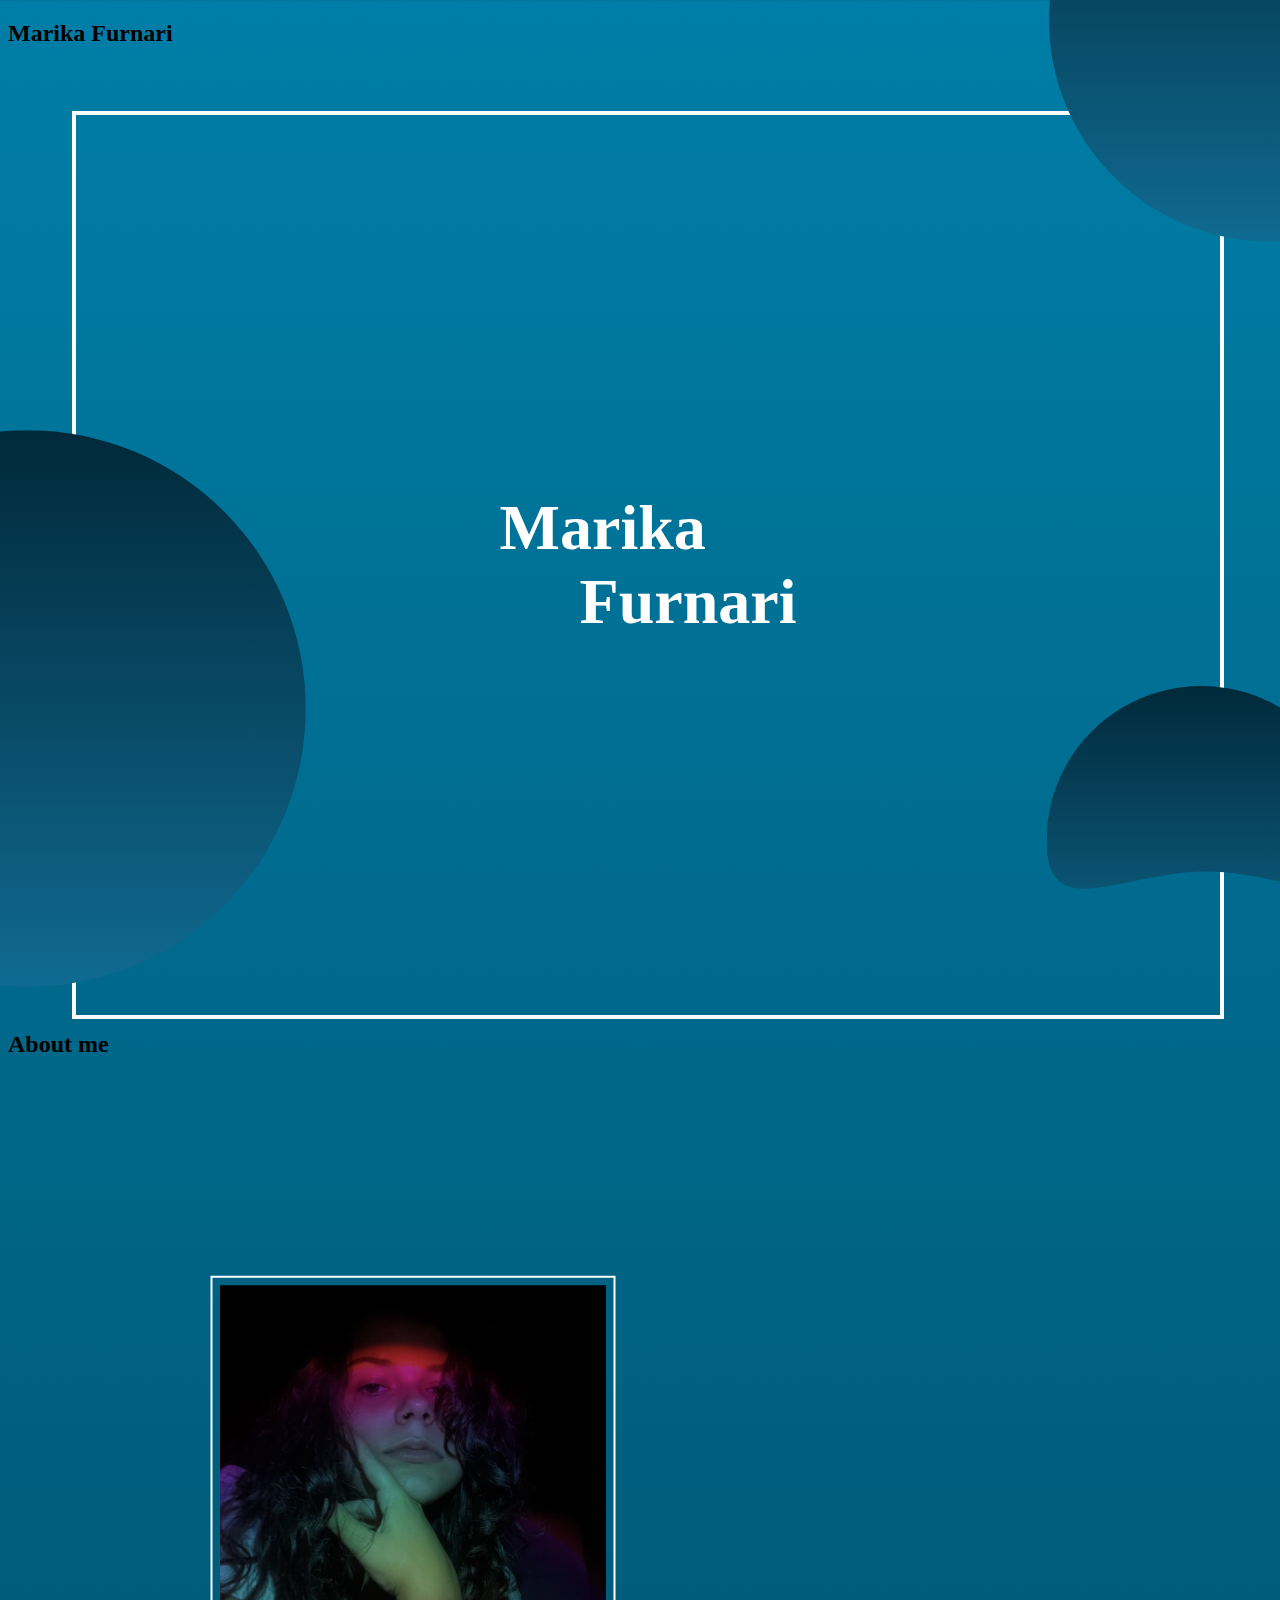
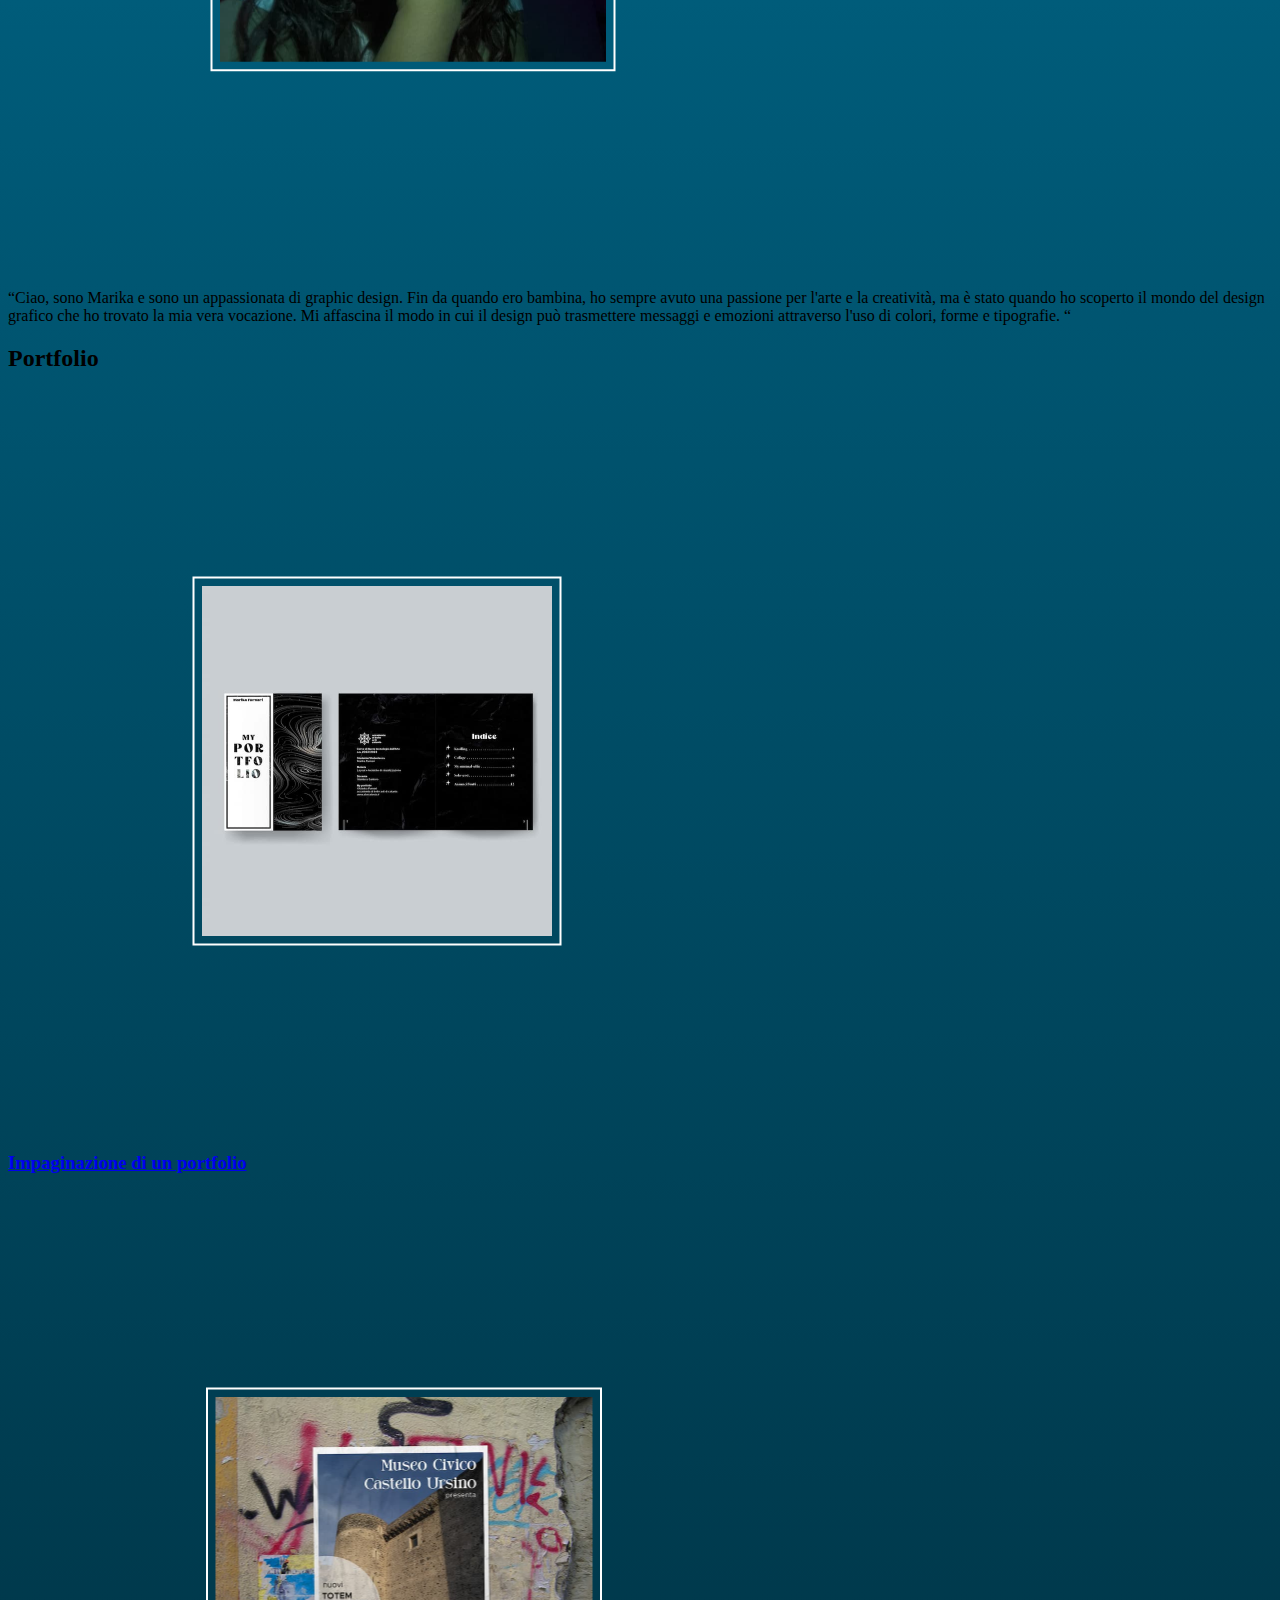
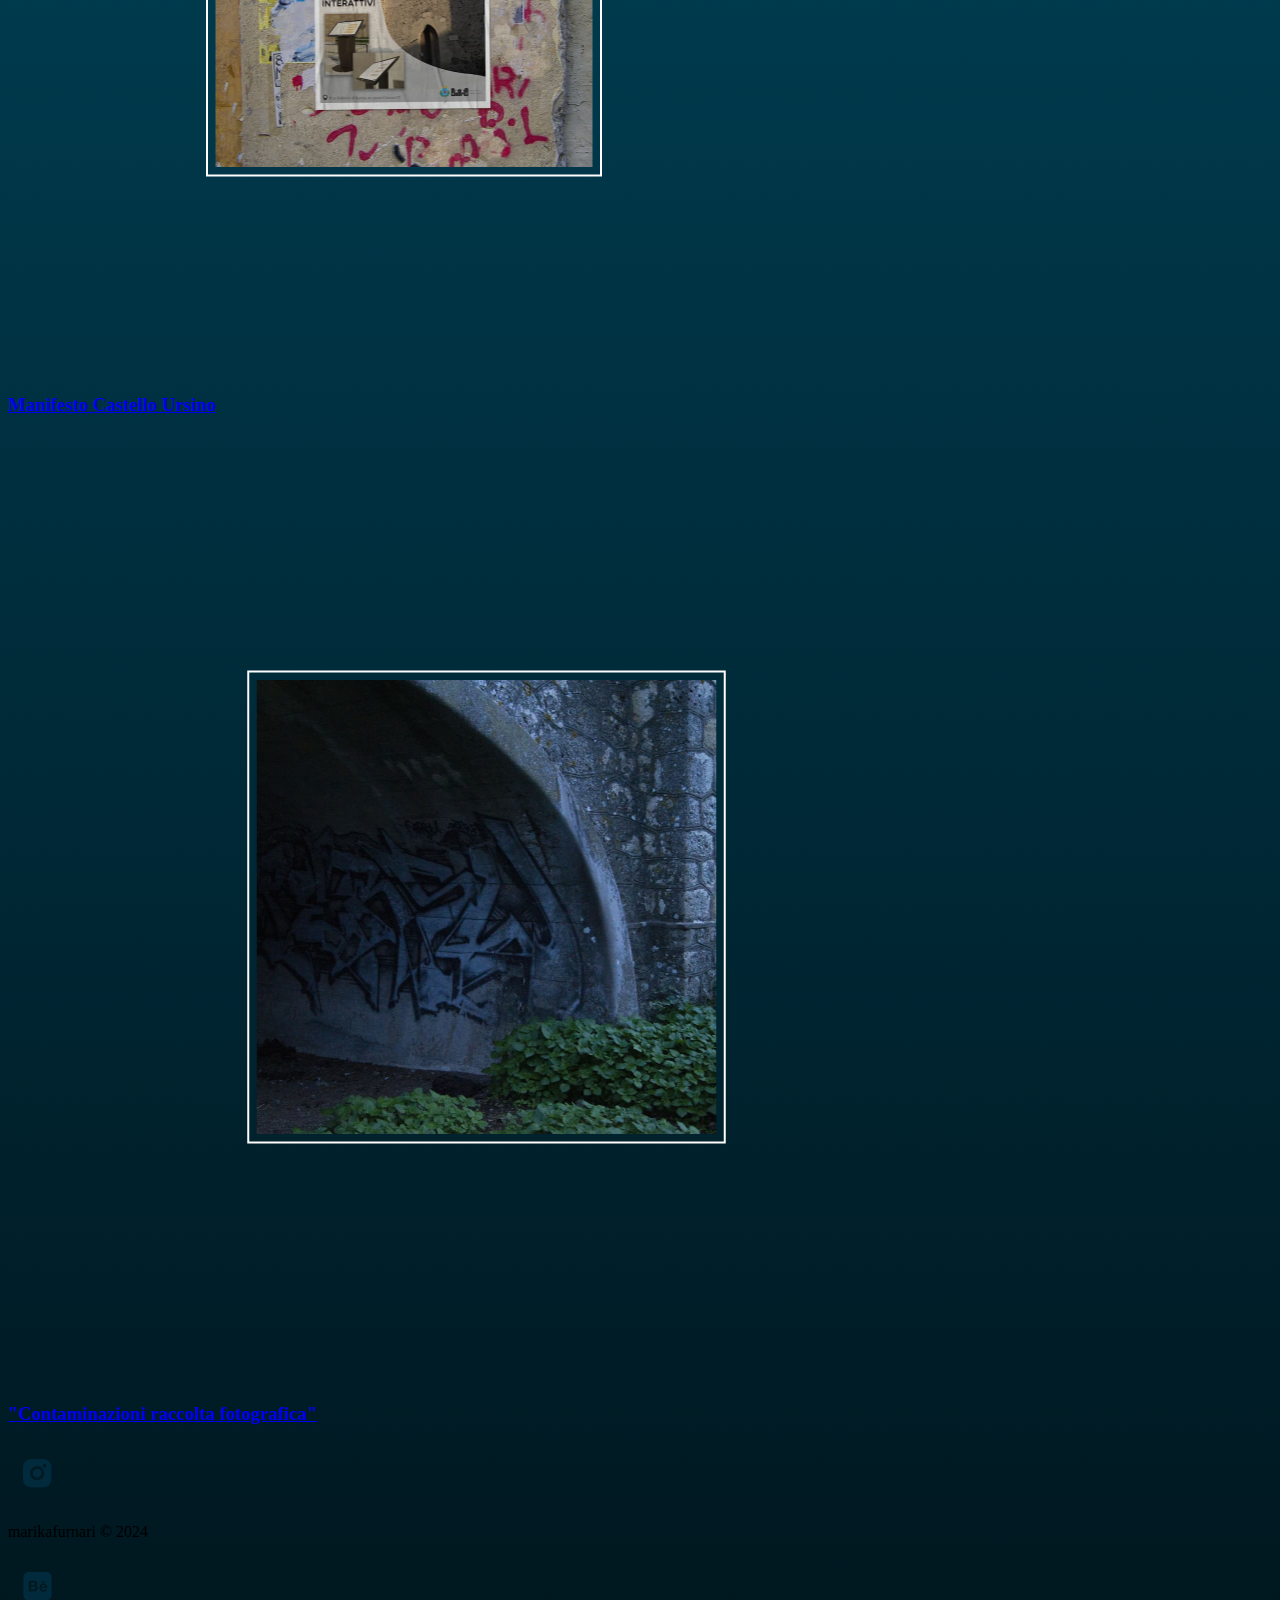
==== index.html @ 044c79ce "esame" ====
<!DOCTYPE html>
<html lang="en">

<head>
    <meta charset="UTF-8">
    <meta name="viewport" content="width=device-width, initial-scale=1.0">
    <title>Portfolio Marika Furnari</title>
    <link rel="icon" type="image/x-icon" href="immagini/MFlogo.png">
    <link rel="stylesheet" type="text/css" href="styleportfolio.css">
</head>
<header>
    <h2>Marika Furnari</h2>
</header>
<body>
    <img id="ellipse1" src="immagini/Ellipse 1.svg" alt="ellipse 1">
    <img id="ellipse2" src="immagini/Ellipse 2.svg" alt="ellipse 1">
    <img id="ellipse3" src="immagini/Mezza ellipse.svg" alt="ellipse 2">
    <div class="frame">
        <div class="contname">
            <div>
                 <h1 class="nome">Marika<br>Furnari</h1>
            </div>
        </div>
    </div>
    
    <h2>About me</h2>
    <img src="immagini/profilepic.jpg" alt="Profile Pic">
    <p>“Ciao, sono Marika e sono un appassionata di graphic design. Fin da quando ero bambina, ho sempre avuto una
        passione per l'arte e la creatività, ma è stato quando ho scoperto il mondo del design grafico che ho trovato la
        mia vera vocazione. Mi affascina il modo in cui il design può trasmettere messaggi e emozioni attraverso l'uso
        di colori, forme e tipografie. “</p>
    <h2>Portfolio</h2>
    <a href="Impaginazione di un portfolio.html">
        <div class="Anteprima Portfolio">
            <img src="immagini/AnteprimaPortfolio.jpg" alt="Anteprima Portfolio">
            <h3>
                <bold>Impaginazione di un portfolio</bold>
            </h3>
        </div>
    </a>
    <a href="Manifesto Castello ursino.html">
        <div class="Anteprima Castello">
            <img src="immagini/AnteprimaCastello.jpg" alt="Anteprima Castello">
            <h3>
                <bold>Manifesto Castello Ursino</bold>
            </h3>
        </div>
    </a>
    <a href="Contaminazioni.html">
        <div class="Anteprima contaminazioni">
            <img src="immagini/anteprima contaminazioni.jpg" alt="Anteprima Contaminazioni">
            <h3>
                <bold>"Contaminazioni raccolta fotografica"</bold>
            </h3>
        </div>
    </a>
</body>
<footer>
    <img class="icon" src="immagini/InstagramIcon.png" alt="Instagram Icon">
    <p id="footer">marikafurnari © 2024</p>
    <img class="icon" src="immagini/BehanceIcon.png" alt="Behance Icon">
</footer>

</html>
---- styleportfolio.css ----
body{
  /* background: linear-gradient(180deg, rgba(0,126,167,1) 0%, rgba(0,23,31,1) 100%);*/
  background: linear-gradient(360deg, #00171F 0%, #007EA7 100%)
}

img{
 scale: 50%;    
 border: 4px solid white;
 padding: 15px;
}

.icon{
    border: none !important;
    scale: none !important;
    padding: none !important;
}

.contname{
    border: 4px solid white;
    display: flex;
    justify-content: center;
    align-items: center;
    color: white;
    margin: 4rem;
    height: 100%;
    max-width: 100%;
}

.frame{
  width: 100vw;
  height: 100vh;
 
}

.nome{
    text-indent: -5rem;
    font-size: 4rem;
    padding-left: 5rem;
}

#ellipse1{
    border: none !important;
    padding: none !important;
    scale: 190%;
    display: inline;
    position: absolute;
    bottom: 30px;
    z-index: 1;
}

#ellipse2{
    border: none !important;
    padding: none !important;
    scale: 200%;
    display: inline;
    position: absolute;
    right:0px;
    top:0px;
}

#ellipse3{
    border: none !important;
    padding: none !important;
    scale: 140%;
    display: inline;
    position: absolute;
    right:0px;
    top:700px;
}
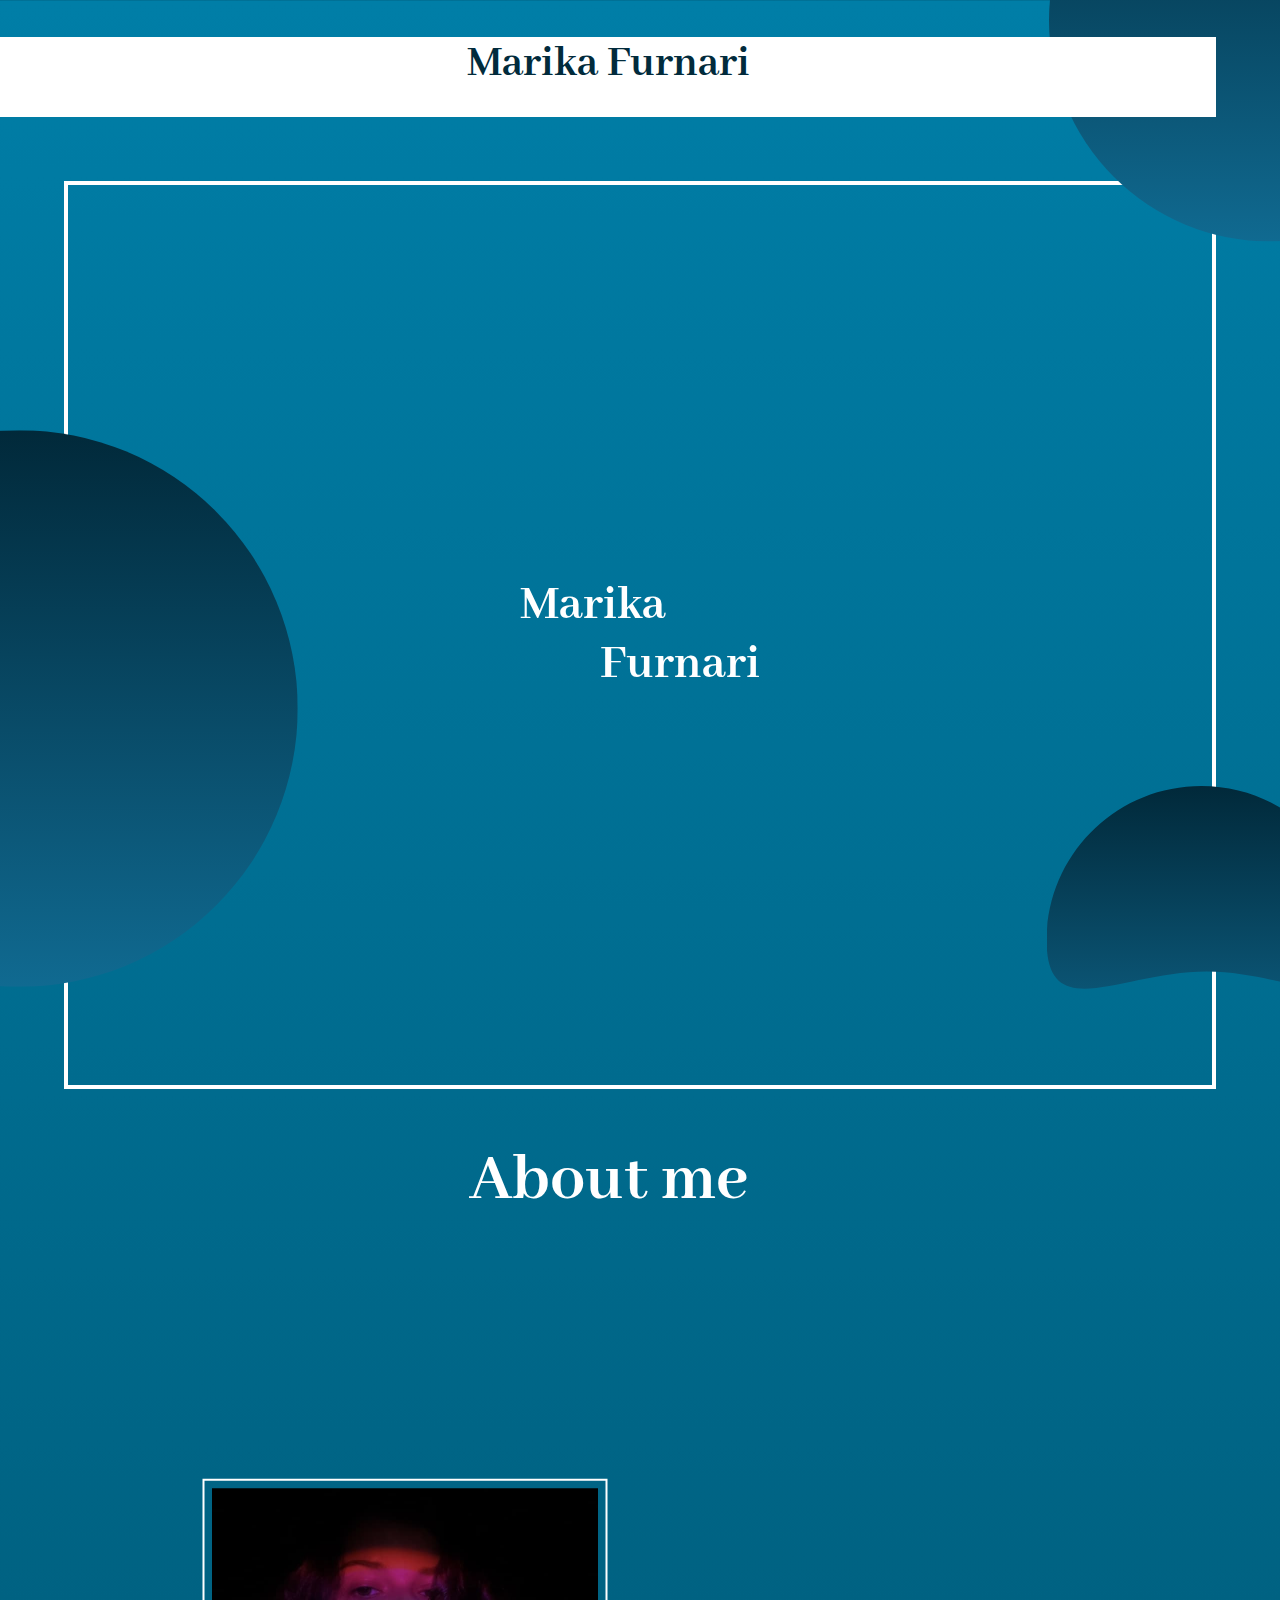
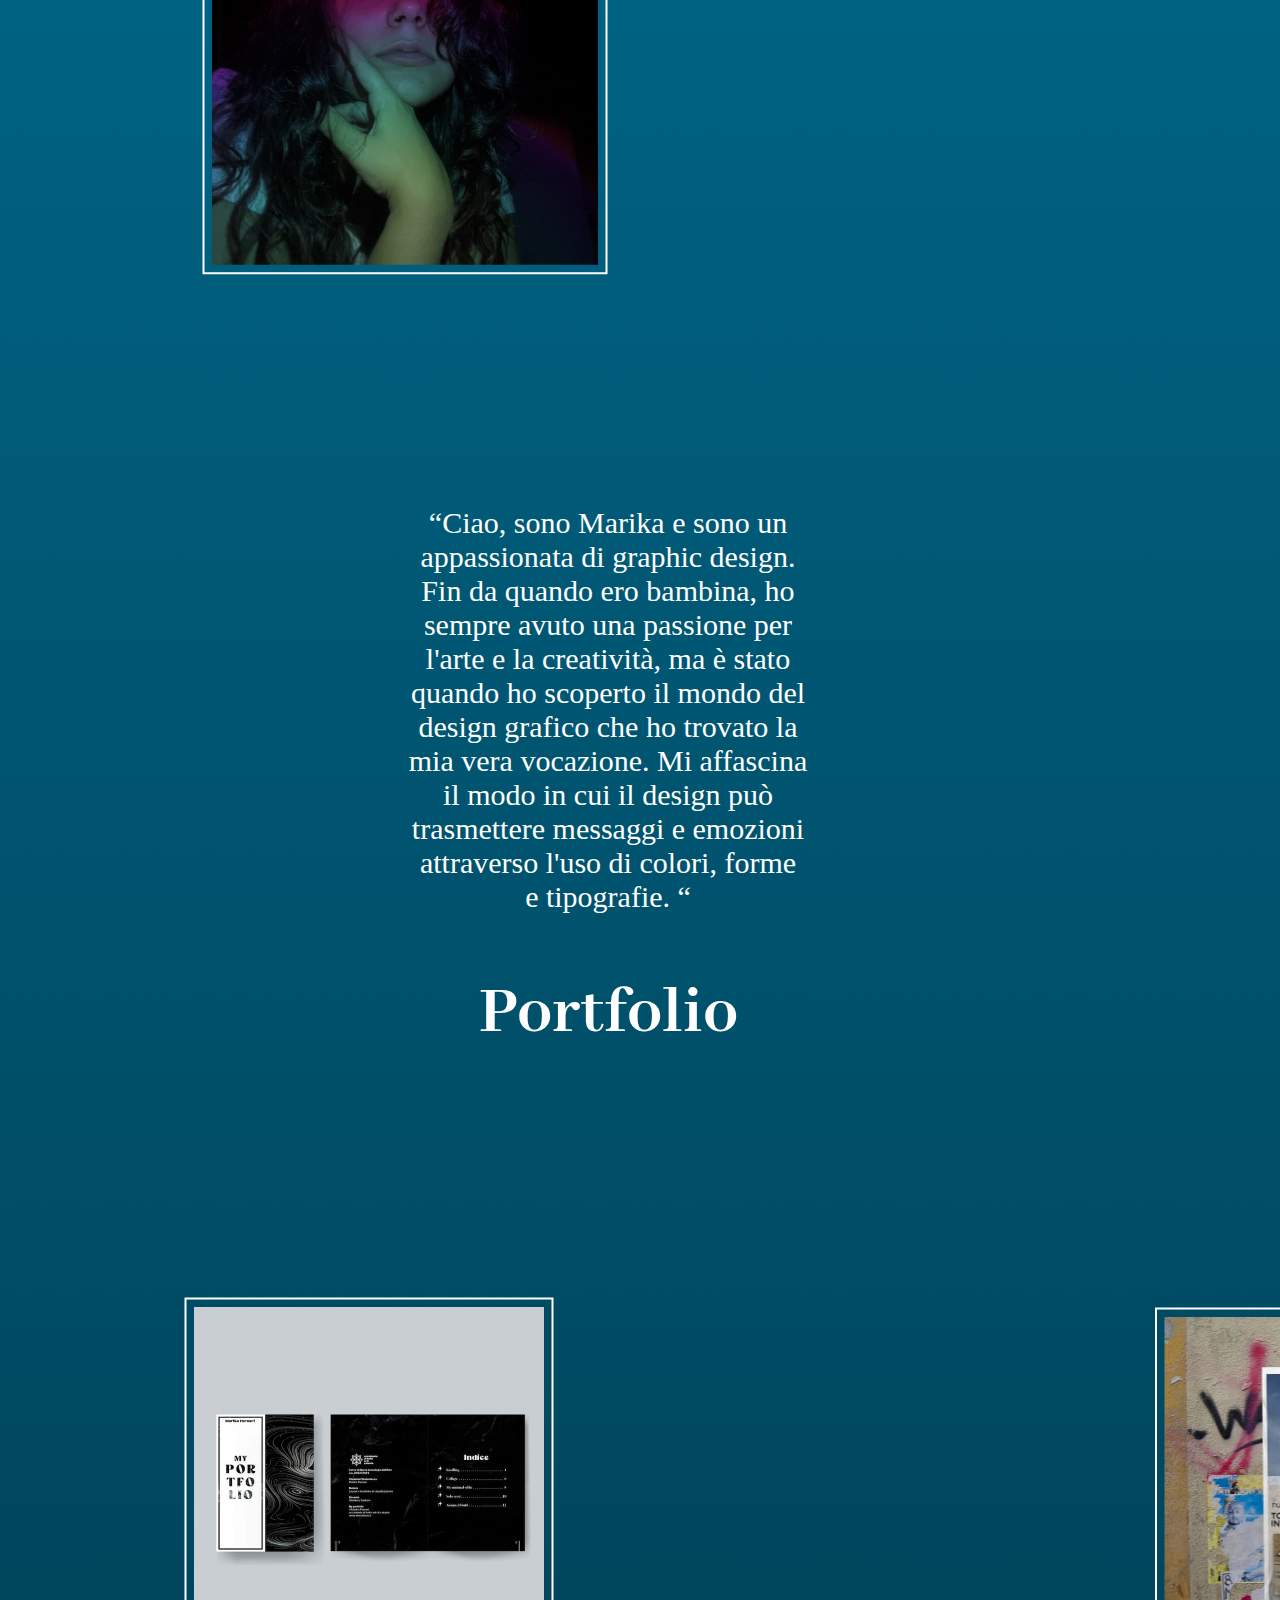
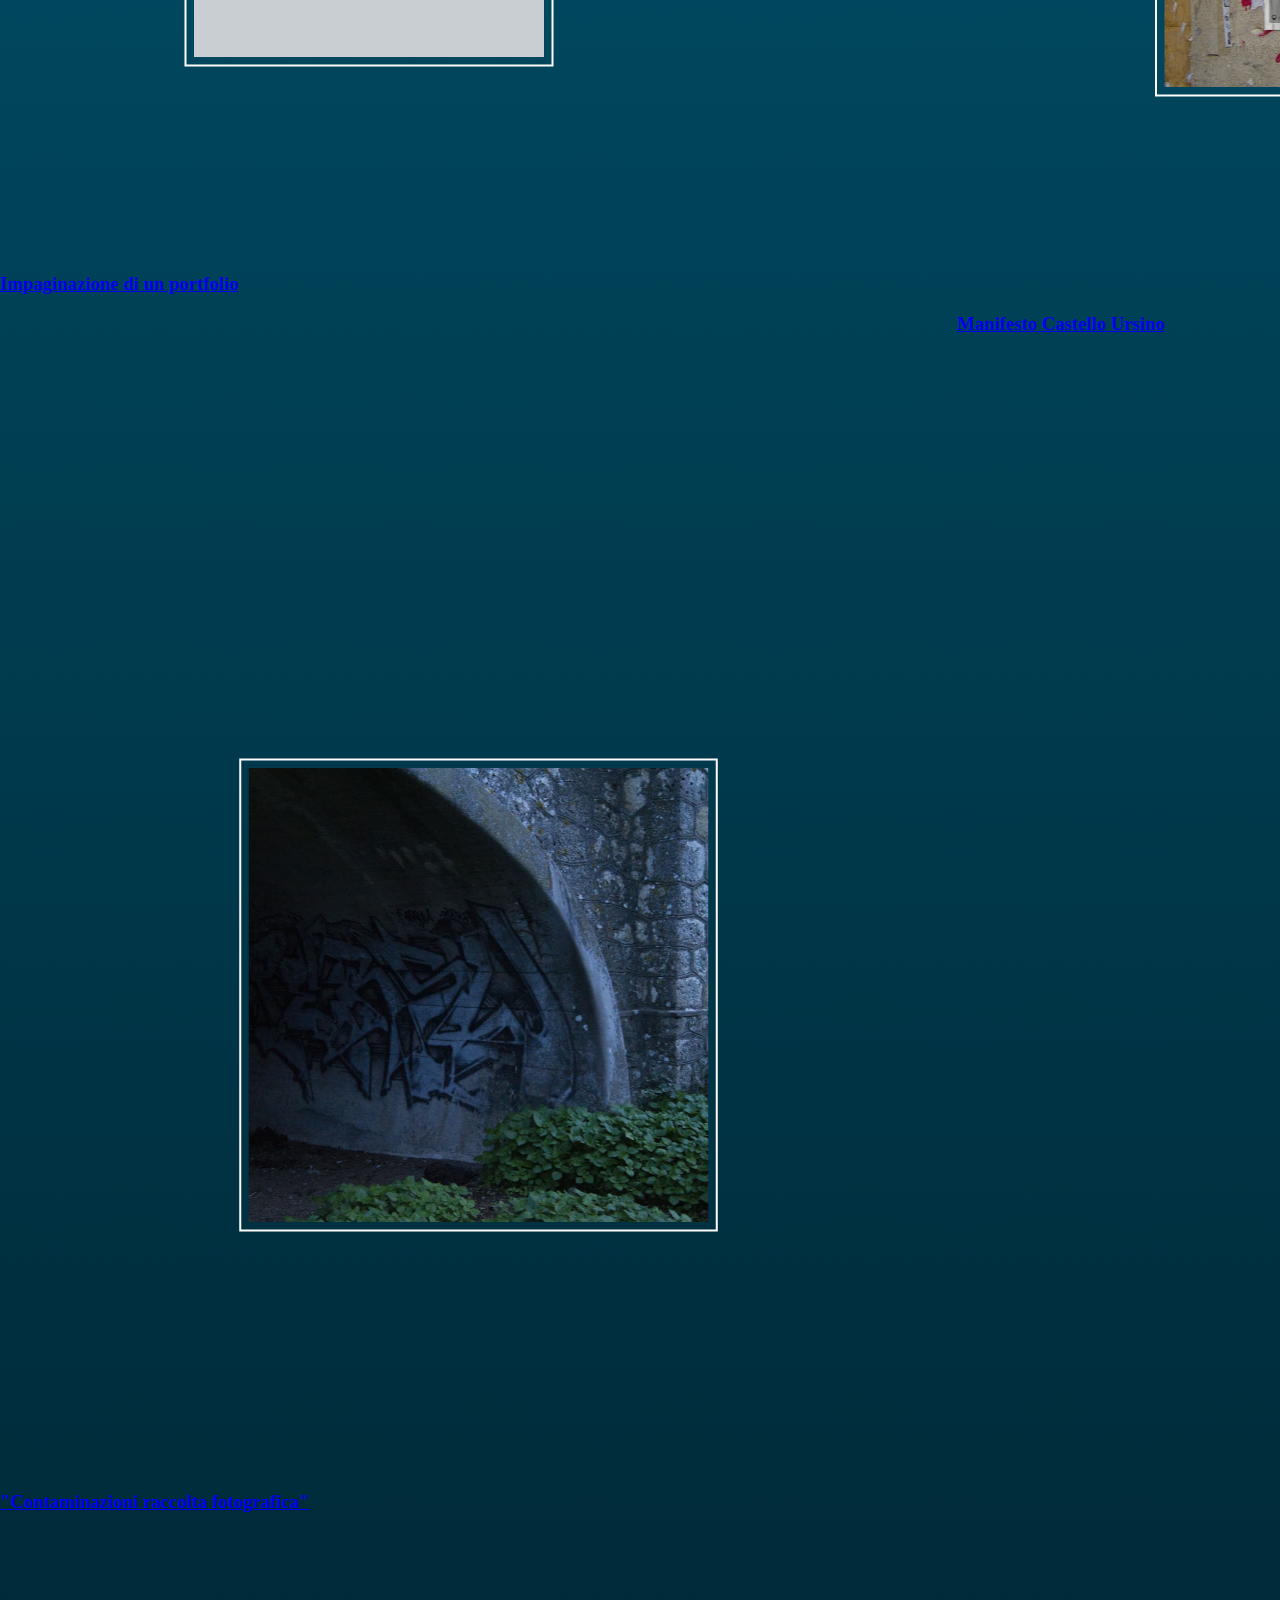
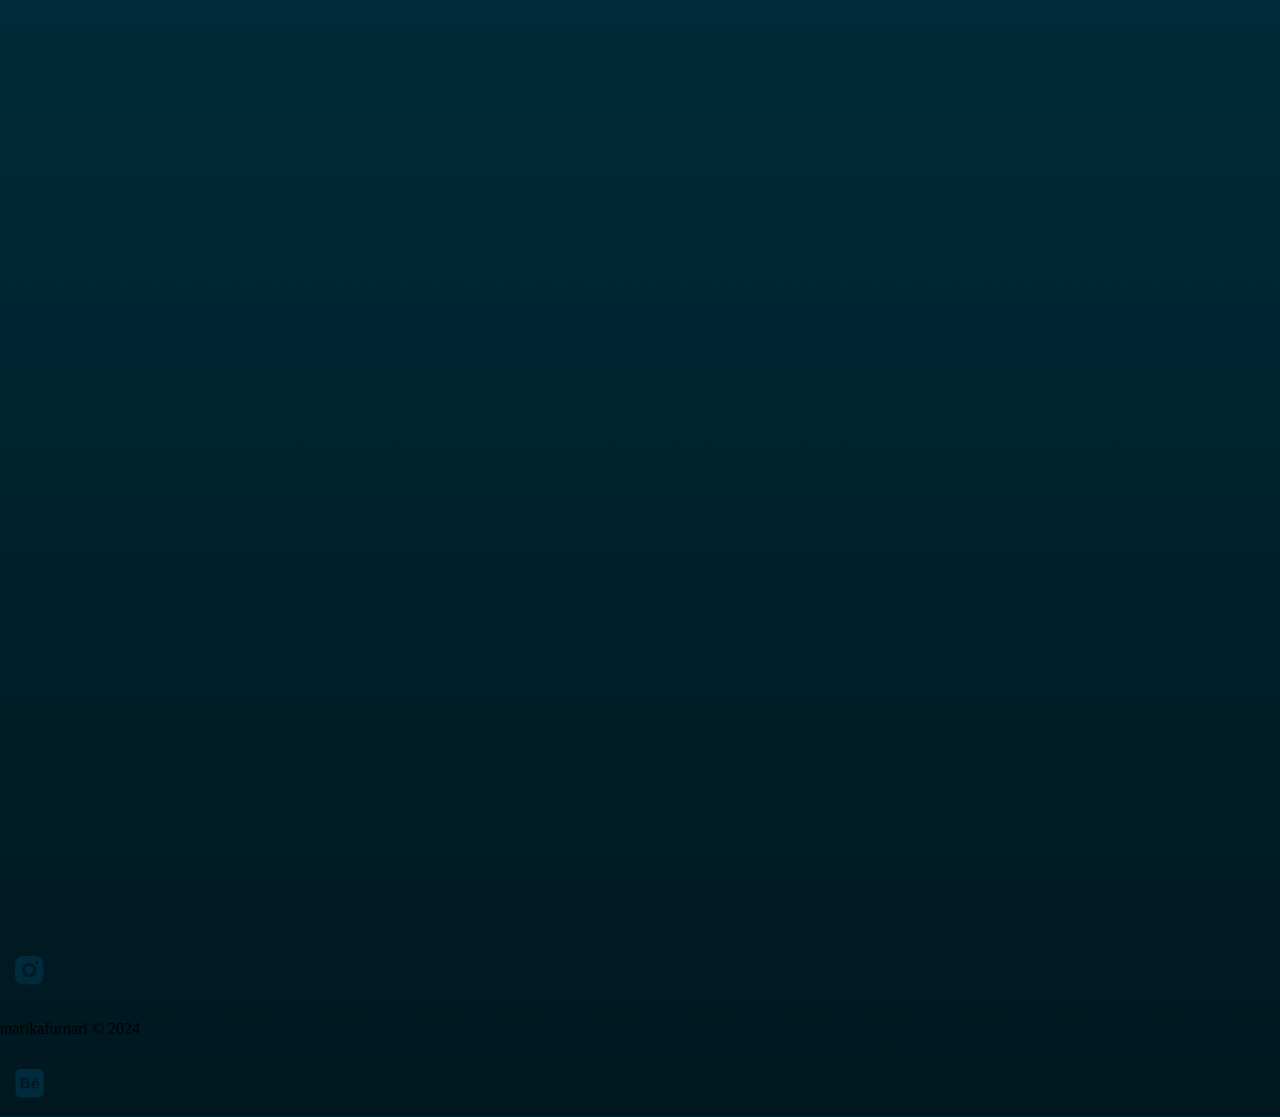
==== commit ff12d46e: "a" ====
--- a/index.html
+++ b/index.html
@@ -7,53 +7,69 @@
     <title>Portfolio Marika Furnari</title>
     <link rel="icon" type="image/x-icon" href="immagini/MFlogo.png">
     <link rel="stylesheet" type="text/css" href="styleportfolio.css">
+    <link rel="preconnect" href="https://fonts.googleapis.com">
+    <link rel="preconnect" href="https://fonts.gstatic.com" crossorigin>
+    <link href="https://fonts.googleapis.com/css2?family=Abhaya+Libre:wght@400;500;600;700;800&display=swap"
+        rel="stylesheet">
 </head>
 <header>
-    <h2>Marika Furnari</h2>
+    <h2 class="nomeheader">Marika Furnari</h2>
 </header>
+
 <body>
+    <div class="page">
     <img id="ellipse1" src="immagini/Ellipse 1.svg" alt="ellipse 1">
     <img id="ellipse2" src="immagini/Ellipse 2.svg" alt="ellipse 1">
     <img id="ellipse3" src="immagini/Mezza ellipse.svg" alt="ellipse 2">
     <div class="frame">
         <div class="contname">
             <div>
-                 <h1 class="nome">Marika<br>Furnari</h1>
+                <h1 class="nome">Marika<br>Furnari</h1>
             </div>
         </div>
     </div>
-    
-    <h2>About me</h2>
+
+    <h2 class="aboutme">About me</h2>
     <img src="immagini/profilepic.jpg" alt="Profile Pic">
-    <p>“Ciao, sono Marika e sono un appassionata di graphic design. Fin da quando ero bambina, ho sempre avuto una
-        passione per l'arte e la creatività, ma è stato quando ho scoperto il mondo del design grafico che ho trovato la
-        mia vera vocazione. Mi affascina il modo in cui il design può trasmettere messaggi e emozioni attraverso l'uso
-        di colori, forme e tipografie. “</p>
-    <h2>Portfolio</h2>
-    <a href="Impaginazione di un portfolio.html">
-        <div class="Anteprima Portfolio">
-            <img src="immagini/AnteprimaPortfolio.jpg" alt="Anteprima Portfolio">
-            <h3>
-                <bold>Impaginazione di un portfolio</bold>
-            </h3>
+    <p class="descrizione">“Ciao, sono Marika e sono un <br>
+        appassionata di graphic design.<br> Fin da quando ero bambina, ho<br>
+        sempre avuto una passione per<br>
+        l'arte e la creatività, ma è stato <br>
+        quando ho scoperto il mondo del<br> design grafico
+        che ho trovato la<br>
+        mia vera vocazione. Mi affascina<br> il modo in cui
+        il design può<br> trasmettere messaggi e emozioni<br> attraverso l'uso
+        di colori, forme<br> e tipografie. “</p>
+    <h2 class="portfolio">Portfolio</h2>
+    <div class="contprima">
+        <div class="1">
+            <a href="Impaginazione di un portfolio.html">
+            <div class="Anteprima Portfolio">
+                <img src="immagini/AnteprimaPortfolio.jpg" alt="Anteprima Portfolio">
+                <h3>
+                    <bold>Impaginazione di un portfolio</bold>
+                </h3>
         </div>
-    </a>
-    <a href="Manifesto Castello ursino.html">
-        <div class="Anteprima Castello">
-            <img src="immagini/AnteprimaCastello.jpg" alt="Anteprima Castello">
-            <h3>
-                <bold>Manifesto Castello Ursino</bold>
-            </h3>
-        </div>
-    </a>
-    <a href="Contaminazioni.html">
-        <div class="Anteprima contaminazioni">
-            <img src="immagini/anteprima contaminazioni.jpg" alt="Anteprima Contaminazioni">
-            <h3>
-                <bold>"Contaminazioni raccolta fotografica"</bold>
-            </h3>
-        </div>
-    </a>
+            </div>
+        </a>
+        <a href="Manifesto Castello ursino.html">
+            <div class="Anteprima Castello">
+                <img src="immagini/AnteprimaCastello.jpg" alt="Anteprima Castello">
+                <h3>
+                    <bold>Manifesto Castello Ursino</bold>
+                </h3>
+            </div>
+        </a>
+        <a href="Contaminazioni.html">
+            <div class="Anteprima contaminazioni">
+                <img src="immagini/anteprima contaminazioni.jpg" alt="Anteprima Contaminazioni">
+                <h3>
+                    <bold>"Contaminazioni raccolta fotografica"</bold>
+                </h3>
+            </div>
+        </a>
+    </div>
+</div>
 </body>
 <footer>
     <img class="icon" src="immagini/InstagramIcon.png" alt="Instagram Icon">
--- a/styleportfolio.css
+++ b/styleportfolio.css
@@ -1,7 +1,10 @@
 body{
-  /* background: linear-gradient(180deg, rgba(0,126,167,1) 0%, rgba(0,23,31,1) 100%);*/
-  background: linear-gradient(360deg, #00171F 0%, #007EA7 100%)
+  /* background: linear-gradient( rgba(0,126,167,1) 0%, rgba(0,23,31,1) 100%); */
+    background: linear-gradient(360deg, #00171F 0%, #007EA7 100%);
+    margin: 0;
+    width: 95vw;
 }
+
 
 img{
  scale: 50%;    
@@ -34,8 +37,9 @@
 
 .nome{
     text-indent: -5rem;
-    font-size: 4rem;
-    padding-left: 5rem;
+    font-size: 50px;
+     padding-left: 5rem; 
+    font-family: abhaya libre, sans-serif;
 }
 
 #ellipse1{
@@ -65,5 +69,61 @@
     display: inline;
     position: absolute;
     right:0px;
-    top:700px;
-}+    top:800px;
+}
+
+header{
+    background-color: white;
+    text-align: center;
+    justify-content: center;
+    width: 100%;
+    height: 80px;
+    position:sticky;
+    top:0px;
+    z-index: 9;
+    font-family: abhaya libre, sans-serif;
+    font-size: 30px;
+    color: #012B3C
+}
+
+.aboutme{
+    display: flex;
+    flex-direction: column;
+    font-family: abhaya libre, sans-serif;  
+    font-size: 70px;
+    color: white;
+    text-align: center;
+
+}
+
+.descrizione{
+    font-family: 'Times New Roman', Times, serif;
+    font-size: 30px;
+    color:white;
+    text-align: center;
+}
+
+.portfolio{
+    font-family: abhaya libre, sans-serif;  
+    font-size: 70px;
+    color: white;
+    text-align: center;
+}
+
+ /* .nomeheader{
+    position:absolute;
+    top: 7px;
+    
+} */
+
+.contprima{
+    display: grid;
+    grid-template-columns: repeat(3, 1fr);
+    grid-template-rows: repeat(3, 1fr);
+    grid-column-gap: 0px;
+    grid-row-gap: 0px;
+}
+
+.div1 { grid-area: 1 / 2 / 2 / 3; }
+.div2 { grid-area: 2 / 2 / 3 / 3; }
+.div3 { grid-area: 3 / 2 / 4 / 3; }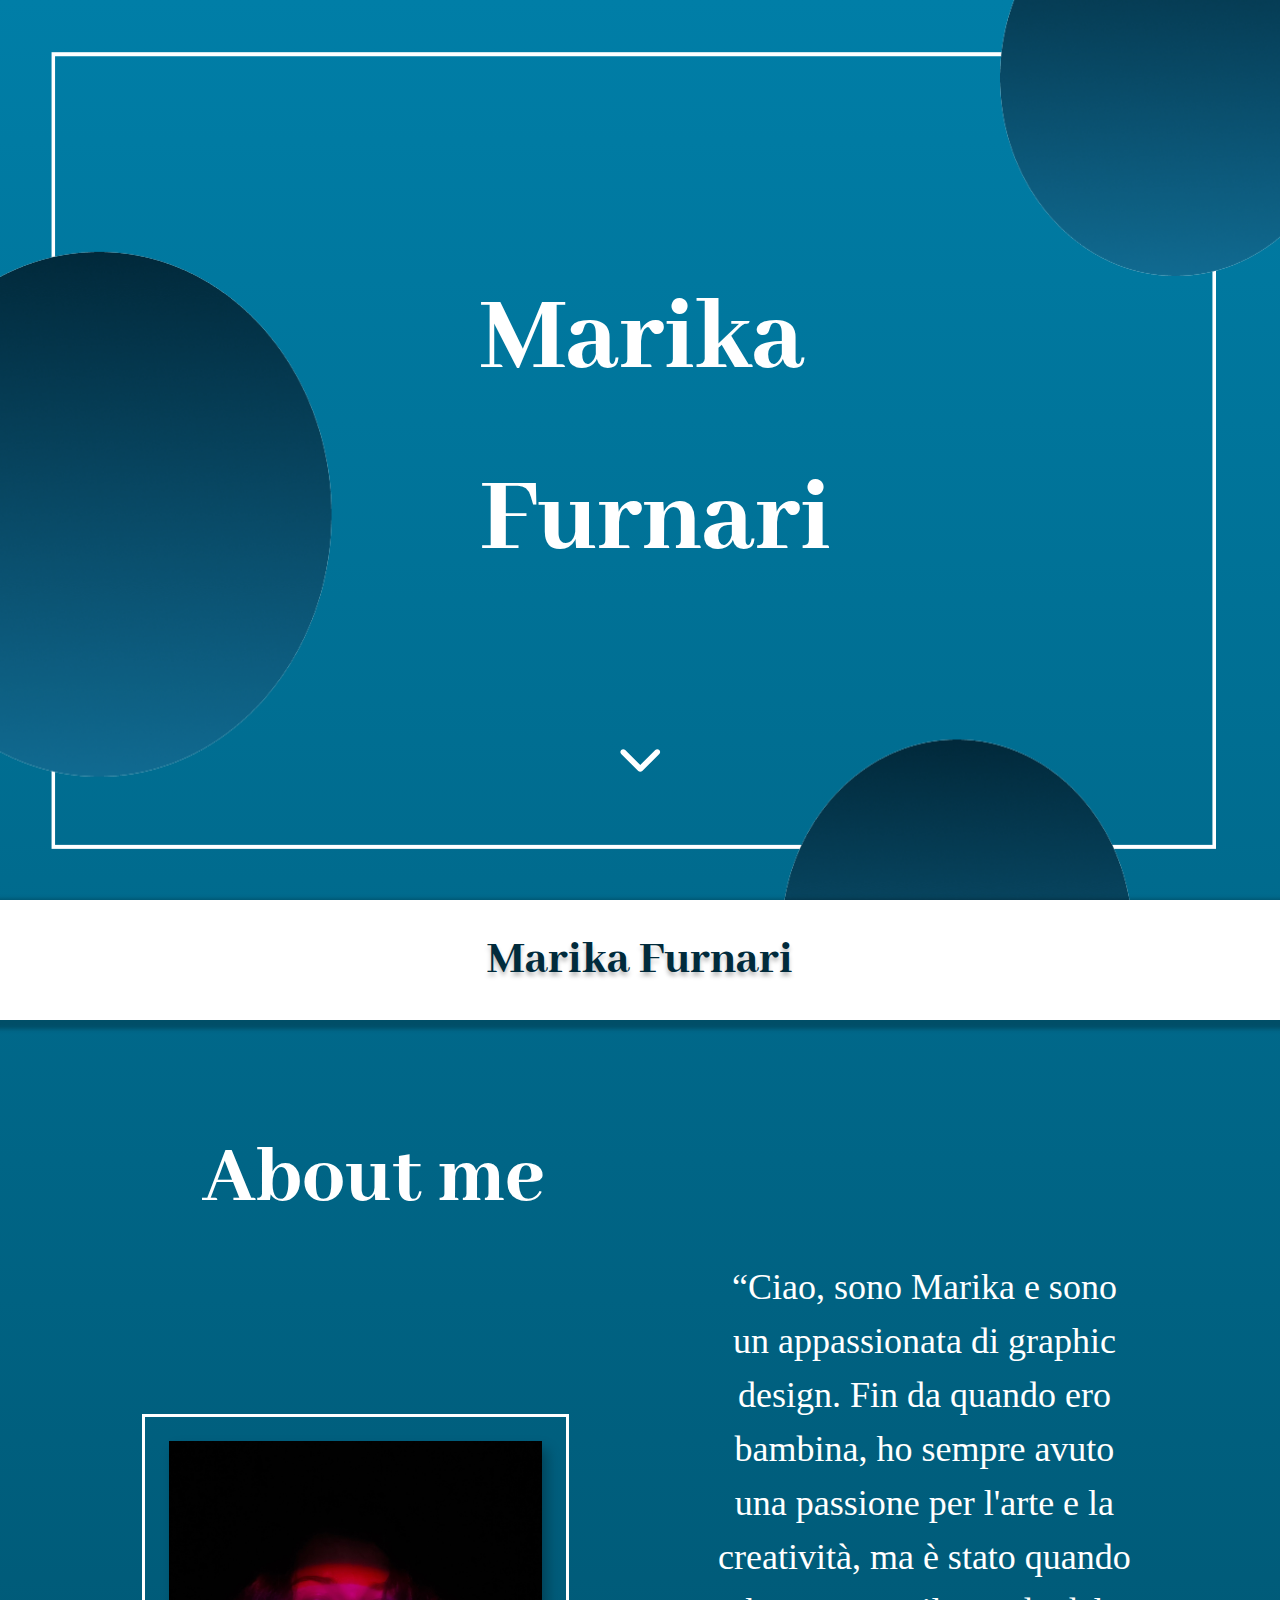
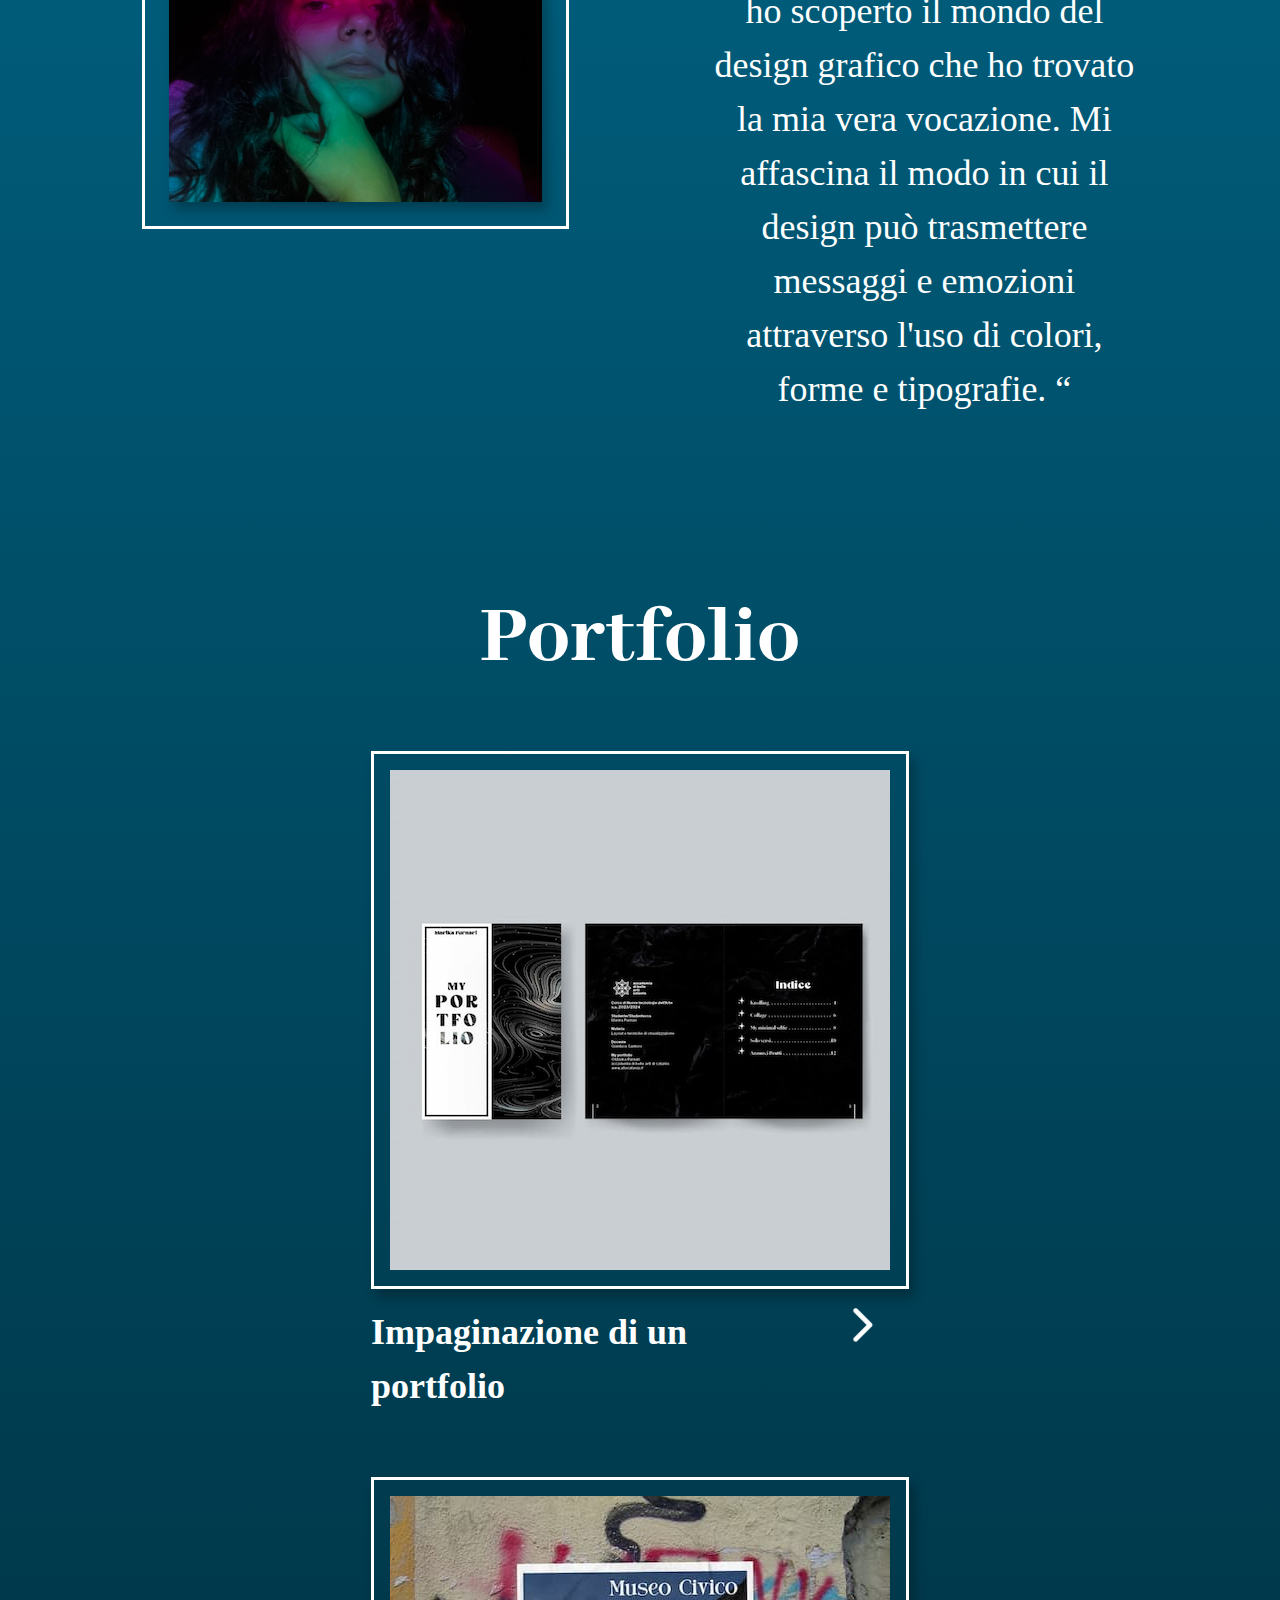
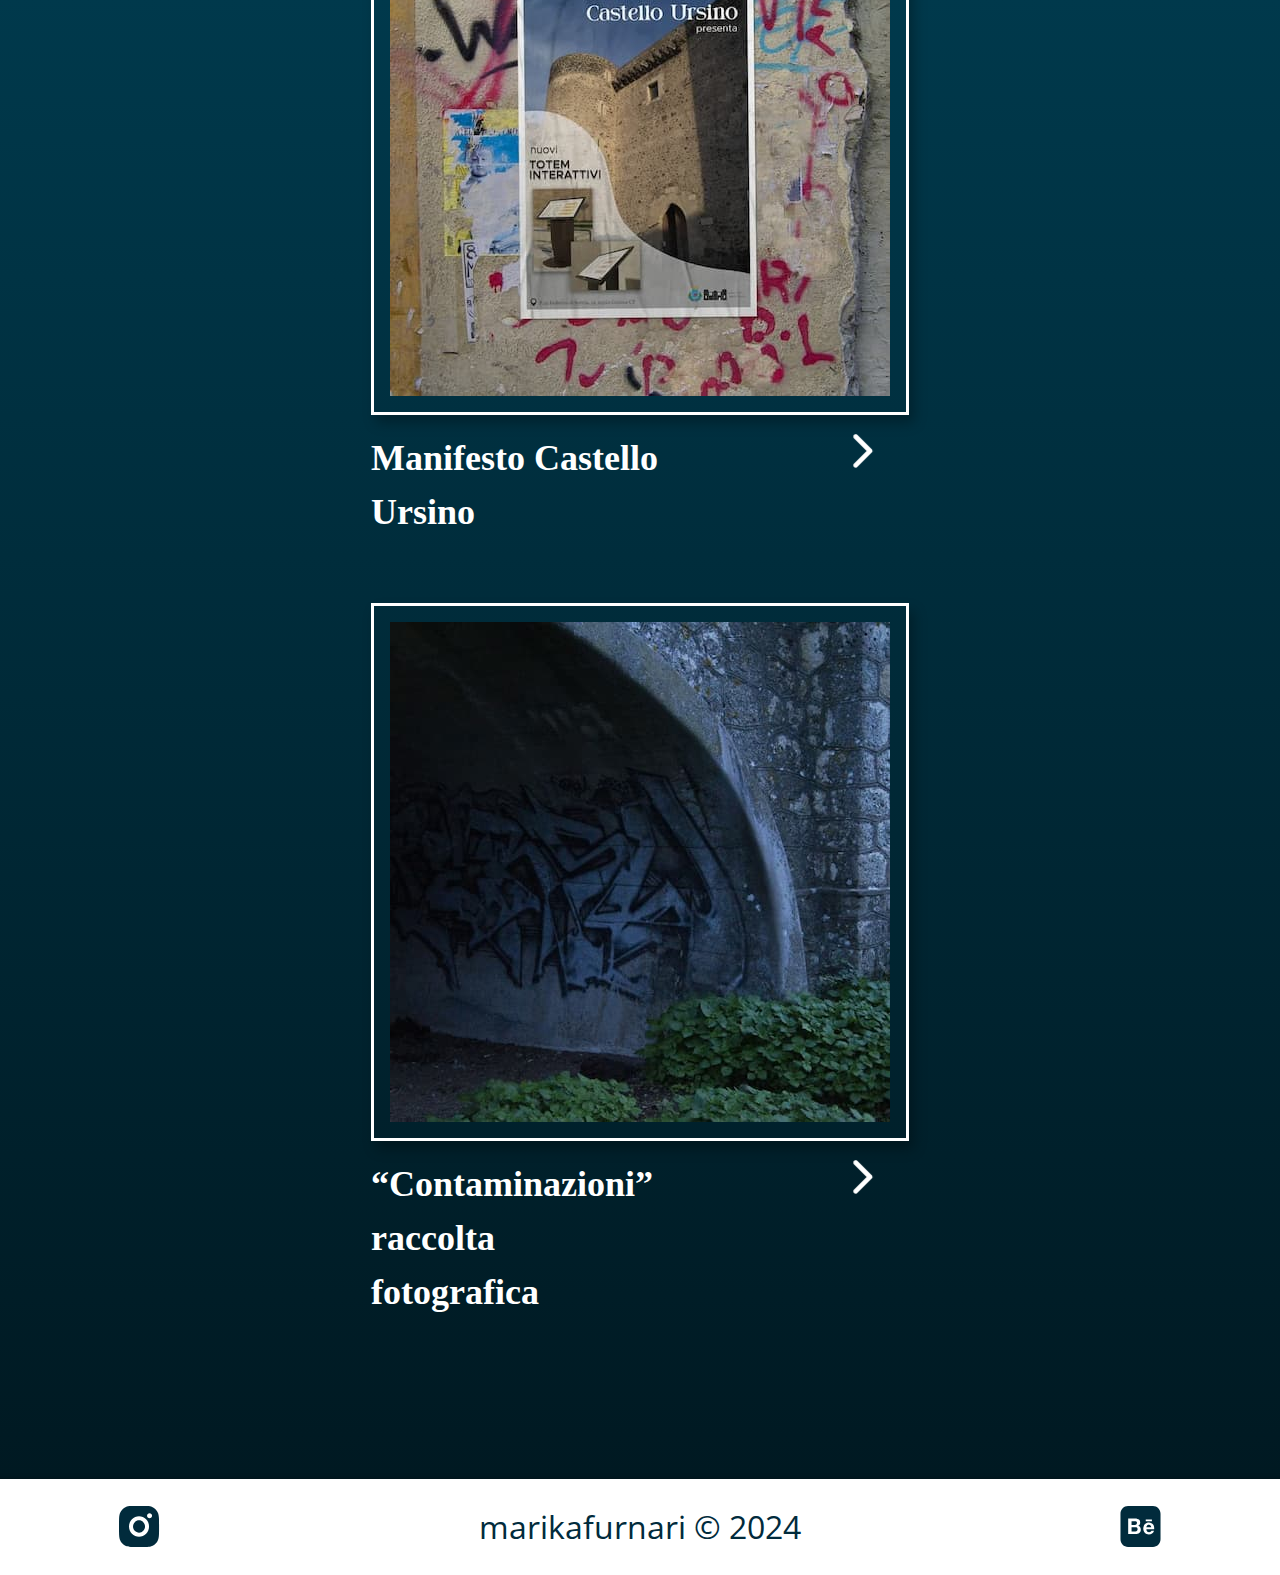
==== commit b4b02774: "f" ====
--- a/index.html
+++ b/index.html
@@ -1,80 +1,107 @@
 <!DOCTYPE html>
-<html lang="en">
-
-<head>
-    <meta charset="UTF-8">
-    <meta name="viewport" content="width=device-width, initial-scale=1.0">
-    <title>Portfolio Marika Furnari</title>
-    <link rel="icon" type="image/x-icon" href="immagini/MFlogo.png">
-    <link rel="stylesheet" type="text/css" href="styleportfolio.css">
-    <link rel="preconnect" href="https://fonts.googleapis.com">
-    <link rel="preconnect" href="https://fonts.gstatic.com" crossorigin>
-    <link href="https://fonts.googleapis.com/css2?family=Abhaya+Libre:wght@400;500;600;700;800&display=swap"
-        rel="stylesheet">
-</head>
-<header>
-    <h2 class="nomeheader">Marika Furnari</h2>
-</header>
-
-<body>
-    <div class="page">
-    <img id="ellipse1" src="immagini/Ellipse 1.svg" alt="ellipse 1">
-    <img id="ellipse2" src="immagini/Ellipse 2.svg" alt="ellipse 1">
-    <img id="ellipse3" src="immagini/Mezza ellipse.svg" alt="ellipse 2">
-    <div class="frame">
-        <div class="contname">
-            <div>
-                <h1 class="nome">Marika<br>Furnari</h1>
-            </div>
-        </div>
-    </div>
-
-    <h2 class="aboutme">About me</h2>
-    <img src="immagini/profilepic.jpg" alt="Profile Pic">
-    <p class="descrizione">“Ciao, sono Marika e sono un <br>
-        appassionata di graphic design.<br> Fin da quando ero bambina, ho<br>
-        sempre avuto una passione per<br>
-        l'arte e la creatività, ma è stato <br>
-        quando ho scoperto il mondo del<br> design grafico
-        che ho trovato la<br>
-        mia vera vocazione. Mi affascina<br> il modo in cui
-        il design può<br> trasmettere messaggi e emozioni<br> attraverso l'uso
-        di colori, forme<br> e tipografie. “</p>
-    <h2 class="portfolio">Portfolio</h2>
-    <div class="contprima">
-        <div class="1">
-            <a href="Impaginazione di un portfolio.html">
-            <div class="Anteprima Portfolio">
-                <img src="immagini/AnteprimaPortfolio.jpg" alt="Anteprima Portfolio">
-                <h3>
-                    <bold>Impaginazione di un portfolio</bold>
-                </h3>
-        </div>
-            </div>
-        </a>
-        <a href="Manifesto Castello ursino.html">
-            <div class="Anteprima Castello">
-                <img src="immagini/AnteprimaCastello.jpg" alt="Anteprima Castello">
-                <h3>
-                    <bold>Manifesto Castello Ursino</bold>
-                </h3>
-            </div>
-        </a>
-        <a href="Contaminazioni.html">
-            <div class="Anteprima contaminazioni">
-                <img src="immagini/anteprima contaminazioni.jpg" alt="Anteprima Contaminazioni">
-                <h3>
-                    <bold>"Contaminazioni raccolta fotografica"</bold>
-                </h3>
-            </div>
-        </a>
-    </div>
-</div>
-</body>
-<footer>
-    <img class="icon" src="immagini/InstagramIcon.png" alt="Instagram Icon">
-    <p id="footer">marikafurnari © 2024</p>
-    <img class="icon" src="immagini/BehanceIcon.png" alt="Behance Icon">
-</footer>
-
+<html>
+	<head>
+		<!-- Google Font -->
+		<link rel="preconnect" href="https://fonts.googleapis.com">
+		<link rel="preconnect" href="https://fonts.gstatic.com" crossorigin>
+		<!-- Abhaya Libre -->
+		<link href="https://fonts.googleapis.com/css2?family=Abhaya+Libre:wght@400;500;600;700;800&display=swap" rel="stylesheet">
+		<!-- Open Sans -->
+		<link href="https://fonts.googleapis.com/css2?family=Open+Sans:ital,wght@0,300..800;1,300..800&display=swap" rel="stylesheet">
+		<!-- Bootstrap -->
+		<link href="https://cdn.jsdelivr.net/npm/bootstrap@5.3.3/dist/css/bootstrap.min.css" rel="stylesheet" integrity="sha384-QWTKZyjpPEjISv5WaRU9OFeRpok6YctnYmDr5pNlyT2bRjXh0JMhjY6hW+ALEwIH" crossorigin="anonymous">
+		<script src="https://cdn.jsdelivr.net/npm/bootstrap@5.3.3/dist/js/bootstrap.bundle.min.js" integrity="sha384-YvpcrYf0tY3lHB60NNkmXc5s9fDVZLESaAA55NDzOxhy9GkcIdslK1eN7N6jIeHz" crossorigin="anonymous"></script>
+		<link rel="stylesheet" href="styles.css">
+		<title>Marika Furnari</title>
+	</head>
+	<body>
+		<section class="vh-100 sfondo">
+			<div class="d-flex flex-column min-vh-100 align-items-center justify-content-around justify-content-lg-evenly">
+				<div class="col-1">
+				</div>
+				<div class="col-lg-3 col-6 text-white testo-sfondo">
+					<p class="text-start">Marika</p>
+					<p class="text-end">Furnari</p>
+				</div>
+				<a href="#home" class="col-1 text-center">
+					<img src="./img/freccina-giu.svg" class="w-freccina-giu freccina-giu-anim">
+				</a>
+			</div>
+		</section>
+		<header id="home">
+			<div class="rettangolo-bianco text-center py-4">
+				<a href="./index.html"><span class="testo-header text-center mb-0">Marika Furnari</span></a>
+			</div>
+		</header>
+		<section id="about-me" class="my-5 py-5">
+			<div class="d-flex flex-column flex-lg-row justify-content-evenly">
+				<div class="col col-lg-5">
+					<p class="titolo-sezione text-center">About me</p>
+				</div>
+				<div class="col col-lg-4">
+				</div>
+			</div>
+			<div class="d-flex flex-column flex-lg-row justify-content-evenly">
+				<div class="col-8 col-lg-4 align-self-center text-center mb-5">
+					<div class="cornice p-4">
+                        <img src="./img/marika.png" class="w-100 ombra">
+                    </div>
+				</div>
+				<div class="col-7 col-lg-4 align-self-center">
+					<p class="testo text-center">“Ciao, sono Marika e sono un appassionata di graphic design. Fin da quando ero bambina, ho sempre avuto una passione per l'arte e la creatività, ma è stato quando ho scoperto il mondo del design grafico che ho trovato la mia vera vocazione. Mi affascina il modo in cui il design può trasmettere messaggi e emozioni attraverso l'uso di colori, forme e tipografie. “</p>
+				</div>
+			</div>
+		</section>
+		<section id="portfolio" class="py-5 my-5">
+			<p class="titolo-sezione text-center mb-5">Portfolio</p>
+			<div class="d-flex flex-column container justify-content-evenly align-items-center">
+				<div class="col mb-5">
+					<img src="./img/impaginazione.jpg" class="cornice ombra img-fluid p-3">
+					<a class="row mt-3 freccia-anim" href="./impaginazione.html">
+						<div class="col-9">
+							<p class="didascalie-immagini">Impaginazione di un<br>portfolio<p>
+						</div>
+						<div class="col-2 freccina">
+							<img src="./img/freccina.png" class="img-fluid ms-5"></img>
+						</div>
+					</a>
+				</div>
+				<div class="col mb-5">
+					<img src="./img/manifesto.jpg" class="cornice ombra img-fluid p-3">
+					<a class="row mt-3 freccia-anim" href="./manifesto.html">
+						<div class="col-9">
+							<p class="didascalie-immagini">Manifesto Castello Ursino</p>
+						</div>
+						<div class="col-2 freccina">
+							<img src="./img/freccina.png" class="img-fluid ms-5"></img>
+						</div>
+					</a>
+				</div>
+				<div class="col mb-5">
+					<img src="./img/contaminazioni.jpg" class="cornice ombra img-fluid p-3">
+					<a class="row mt-3 freccia-anim" href="./contaminazioni.html">
+						<div class="col-9">
+							<p class="didascalie-immagini">“Contaminazioni” raccolta<br>fotografica</p>
+						</div>
+						<div class="col-2 freccina">
+							<img src="./img/freccina.png" class="img-fluid ms-5"></img>
+						</div>
+					</a>
+				</div>
+			</div>
+		</section>
+		<footer>
+			<div class="rettangolo-bianco d-flex flex-row justify-content-around align-items-center py-4">
+				<div class="col-2 text-start ps-5">
+					<a href="https://www.instagram.com/hon3yes" target="_blank"><img src="./img/ig.svg" class="w-img-footer"></img></a>
+				</div>
+				<div class="col-4 text-center align-self-end">
+					<p class="mb-0 testo-footer">marikafurnari &copy; 2024</p>
+				</div>
+				<div class="col-2 text-end pe-5">
+					<a href="https://www.behance.net/marikafurnari" target="_blank"><img src="./img/be.svg" class="w-img-footer"></img></a>
+				</div>
+			</div>
+		</footer>
+	</body>
 </html>--- a/styles.css
+++ b/styles.css
@@ -0,0 +1,131 @@
+.sfondo {
+    background-image: url(./img/sfondo-desktop.png);
+    background-size: 100% 100%;
+    background-repeat: no-repeat;
+}
+
+@media screen and (max-width: 992px) {
+    .sfondo {
+        background-image: url(./img/sfondo-mobile.png);
+    }
+}
+
+.w-freccina-giu {
+    width: auto;
+}
+
+@media screen and (max-width: 992px) {
+    .w-freccina-giu {
+        width: 80%;
+    }
+}
+
+.vh-100 {
+    height: 100vh;
+}
+
+body {
+    background-image: linear-gradient(#007EA7, #00171F);
+}
+
+.testo-sfondo {
+    font-family: Abhaya Libre, sans-serif;
+    font-size: 110px;
+    font-weight: 800;
+}
+
+.rettangolo-bianco {
+    background: white;
+    box-shadow: 0px 4px 4px 5px rgba(0,0,0,0.25);
+}
+
+a {
+    text-decoration: none;
+}
+
+/* IMMAGINI */
+.cornice {
+    border: 3px solid white;
+}
+
+.ombra {
+    box-shadow: 5px 8px 12px 0px rgba(0,0,0,0.29);
+}
+
+.w-img-footer {
+    width: 25%;
+}
+
+@media screen and (max-width: 992px) {
+    .w-img-footer {
+        width: 50%;
+    }
+}
+
+/* ANIMAZIONE FRECCIA COLLEGAMENTI E HOME*/
+.freccina {
+	transition: transform 0.3s ease-out;
+}
+
+.freccia-anim:hover .freccina {
+	transform: translateX(20px);
+}
+
+.freccina-giu-anim {
+    animation: freccina-giu-anim 2s ease-out 0s infinite alternate forwards;
+}
+
+@keyframes freccina-giu-anim {
+	0% {
+		transform: translateY(0);
+	}
+
+	100% {
+		transform: translateY(70px);
+	}
+}
+
+/* FONT */
+.testo-header {
+    color: #012B3C;
+    font-family: Abhaya Libre, sans-serif;
+    font-size: 48px;
+    font-weight: 800;
+    text-shadow: 0px 4px 4px rgba(0,0,0,0.25);
+}
+
+.titolo-sezione {
+    font-family: Abhaya Libre, sans-serif;
+    font-size: 85px;
+    font-weight: 800;
+    color: white;
+}   
+
+.testo {
+    font-family: 'Times New Roman', Times, serif;
+    font-weight: 400;
+    font-size: 36px;
+    color: white;
+}
+
+.didascalie-immagini {
+    font-family: 'Times New Roman', Times, serif;
+    font-size: 36px;
+    font-weight: bold;
+    color: white;
+}
+
+.testo-footer {
+    font-family: 'Open Sans';
+    color: #012B3C;
+    font-size: 32px;
+
+}
+
+.testo-scopri-il-resto {
+    font-family: 'Times New Roman', Times, serif;
+    font-size: 39px;
+    font-weight: bold;
+    color: white;
+    text-decoration: underline;
+}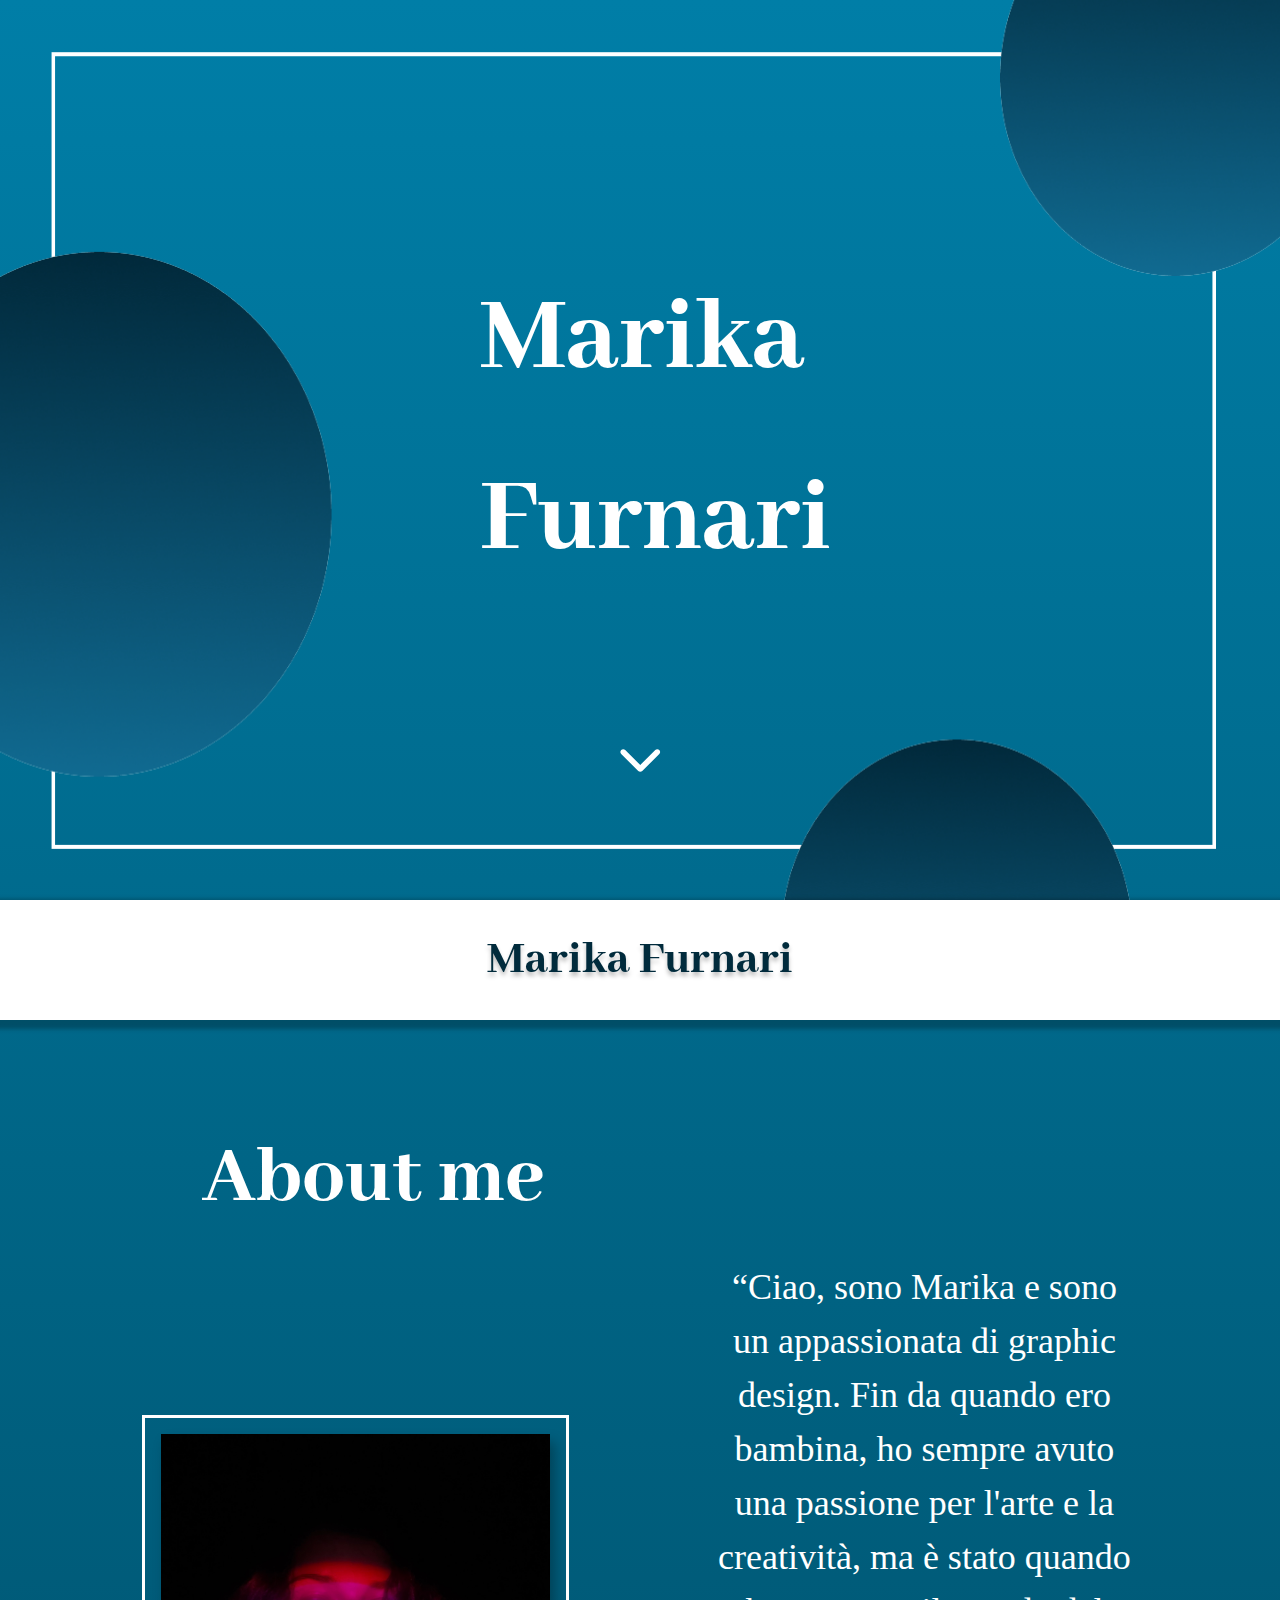
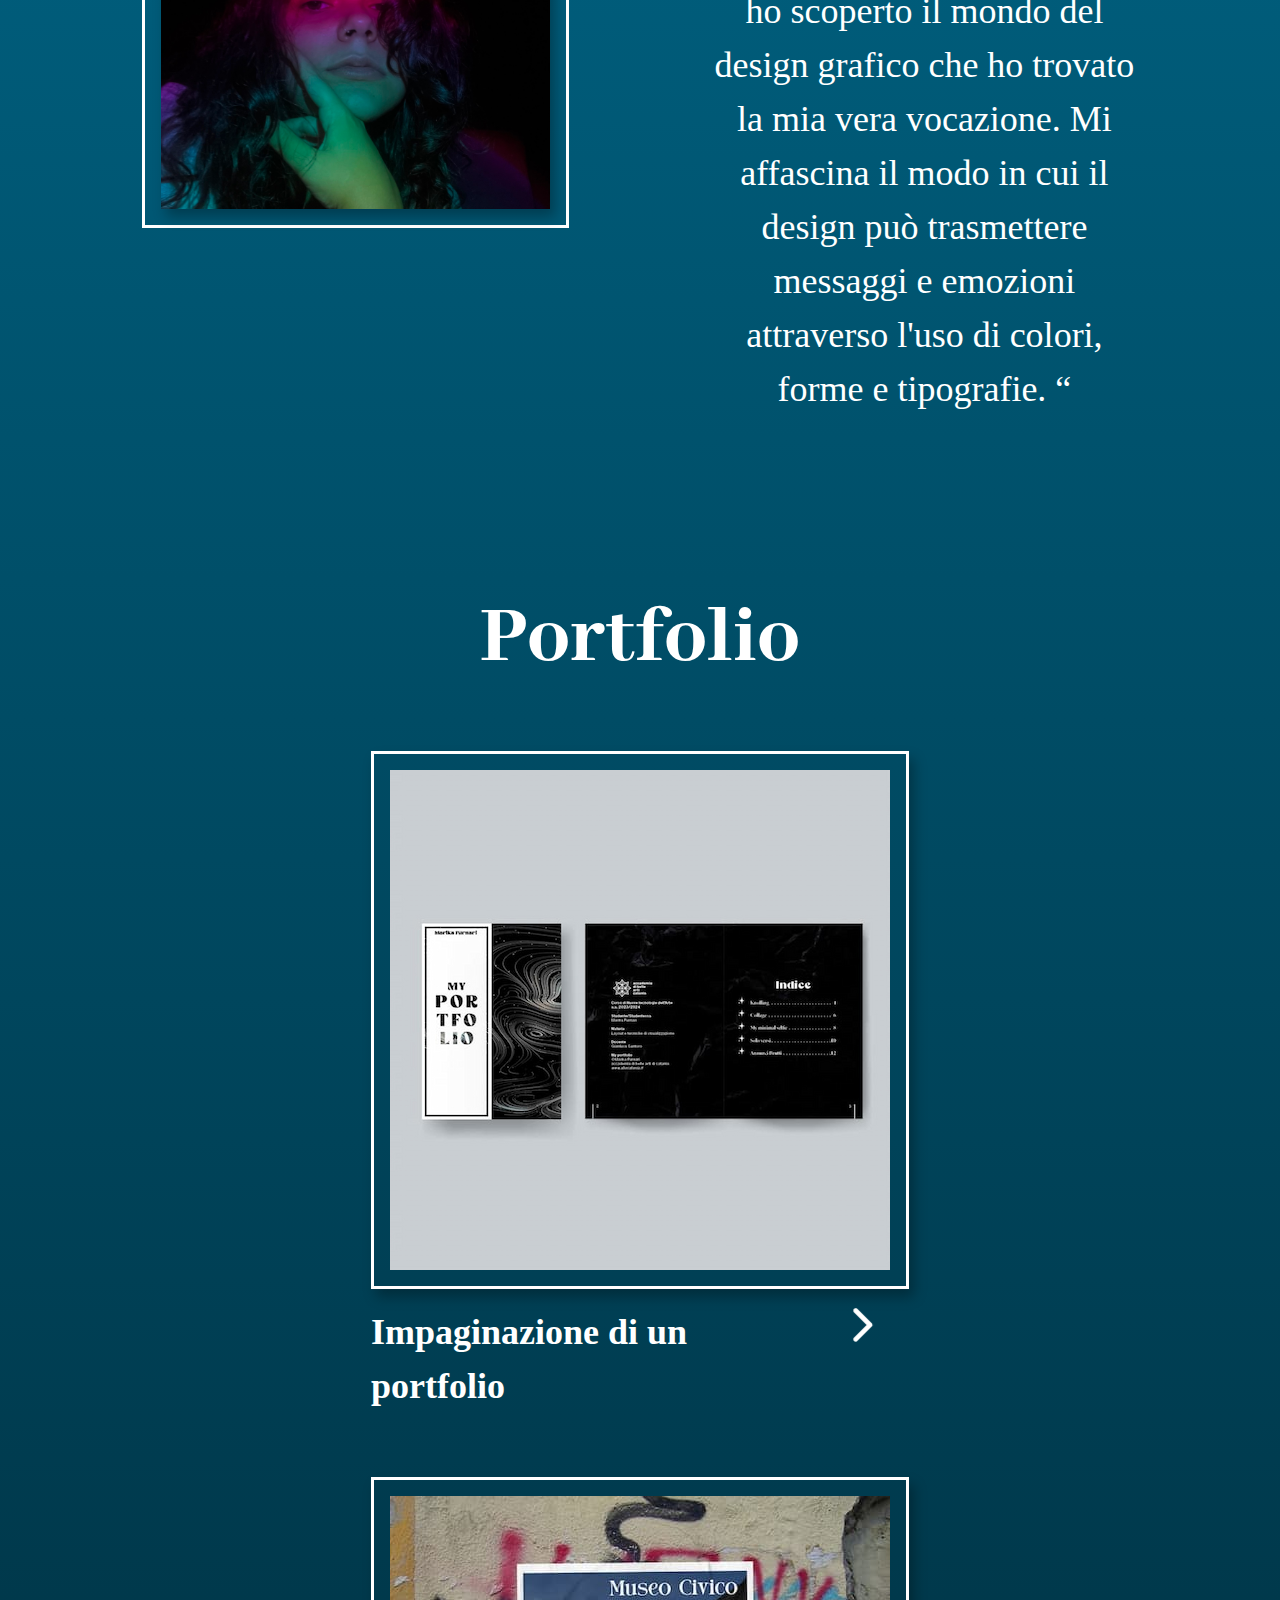
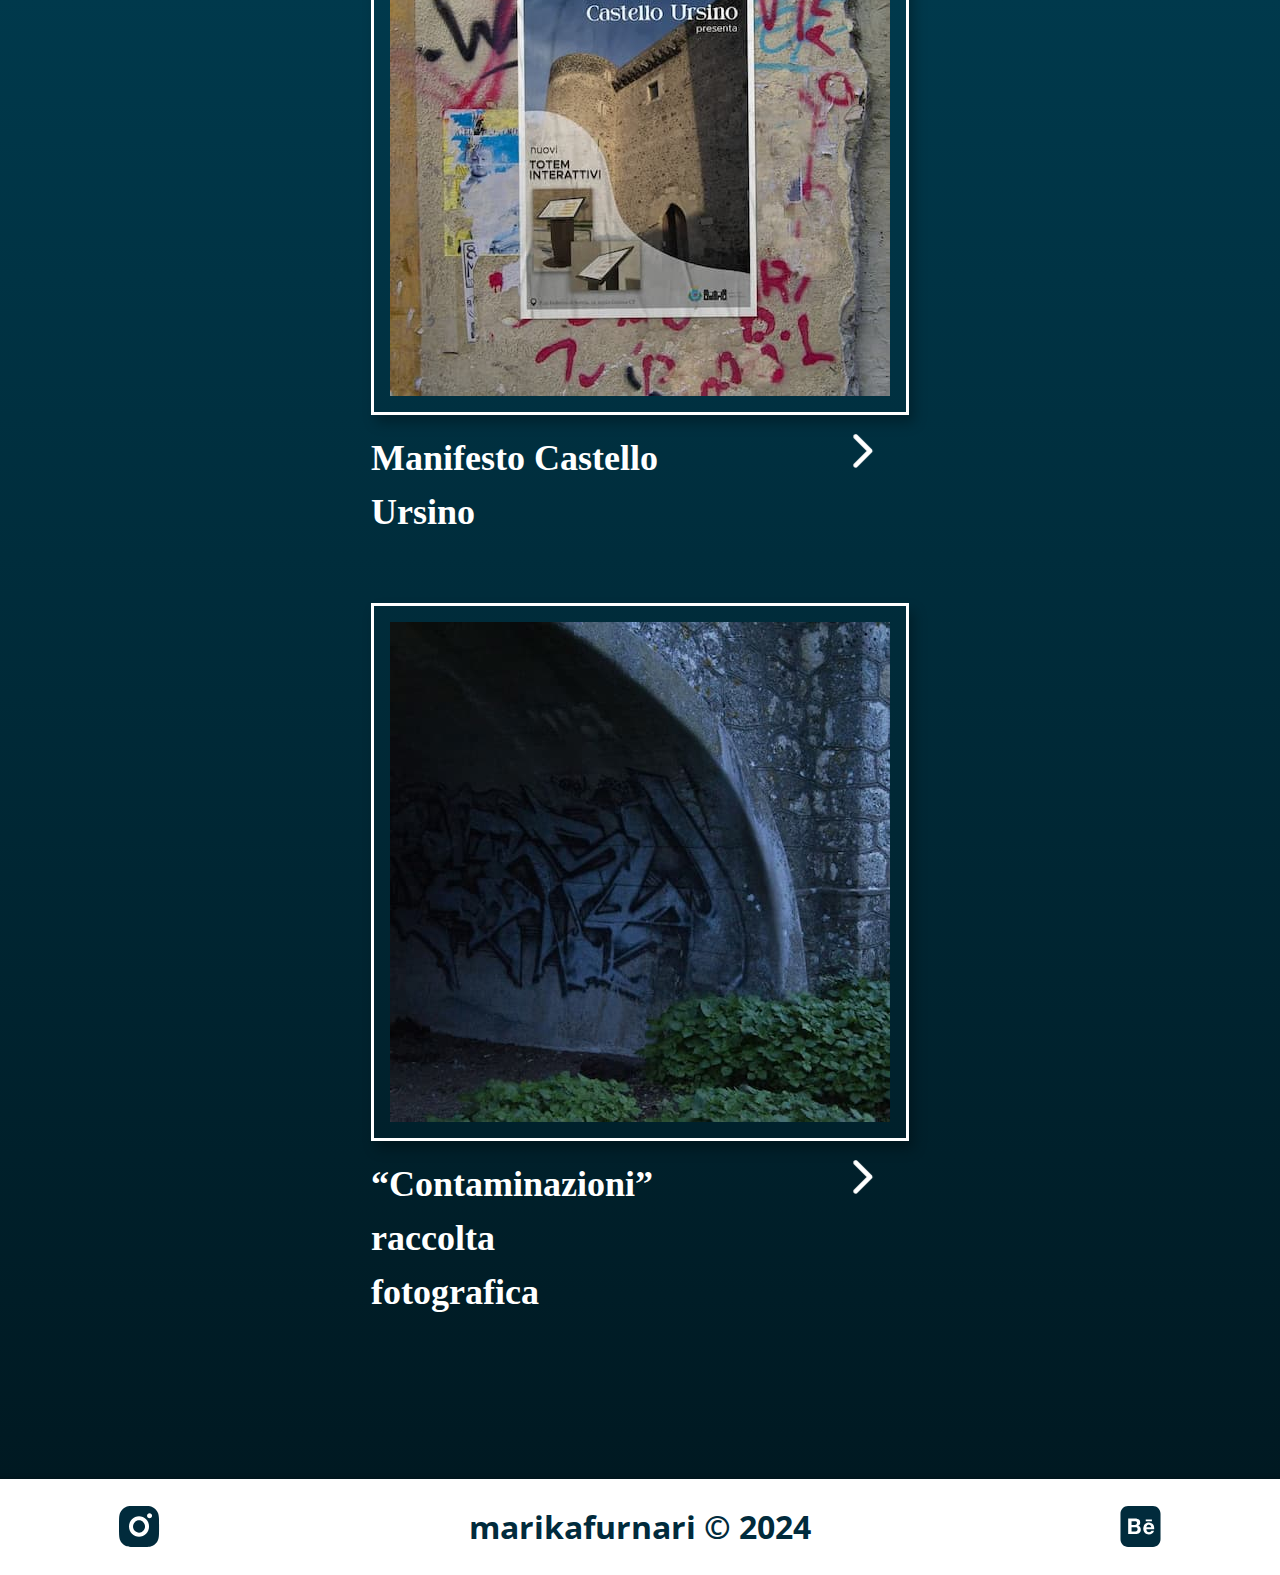
==== commit f4e98670: "a" ====
--- a/index.html
+++ b/index.html
@@ -28,7 +28,7 @@
 				</a>
 			</div>
 		</section>
-		<header id="home">
+		<header id="home" class="sticky-top">
 			<div class="rettangolo-bianco text-center py-4">
 				<a href="./index.html"><span class="testo-header text-center mb-0">Marika Furnari</span></a>
 			</div>
@@ -43,7 +43,7 @@
 			</div>
 			<div class="d-flex flex-column flex-lg-row justify-content-evenly">
 				<div class="col-8 col-lg-4 align-self-center text-center mb-5">
-					<div class="cornice p-4">
+					<div class="cornice p-3">
                         <img src="./img/marika.png" class="w-100 ombra">
                     </div>
 				</div>
--- a/styles.css
+++ b/styles.css
@@ -119,7 +119,7 @@
     font-family: 'Open Sans';
     color: #012B3C;
     font-size: 32px;
-
+    font-weight: bold;
 }
 
 .testo-scopri-il-resto {
